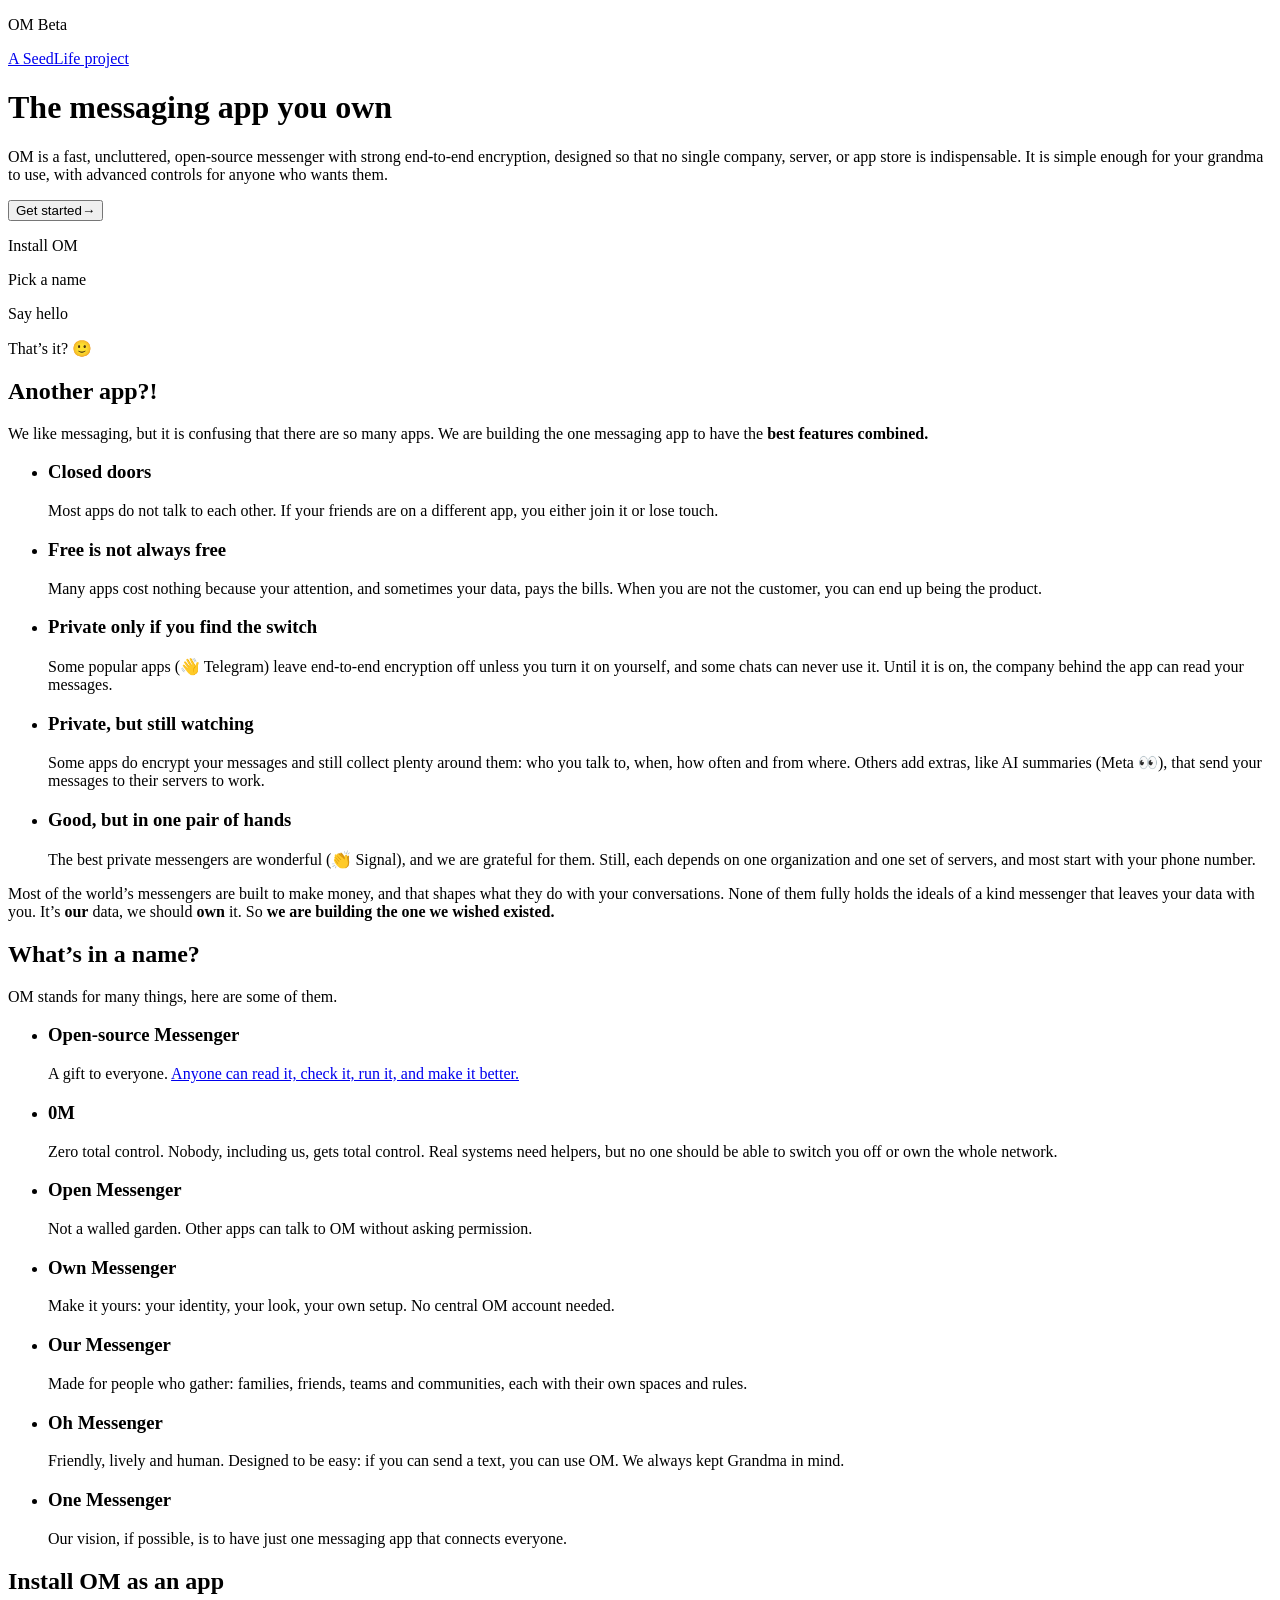
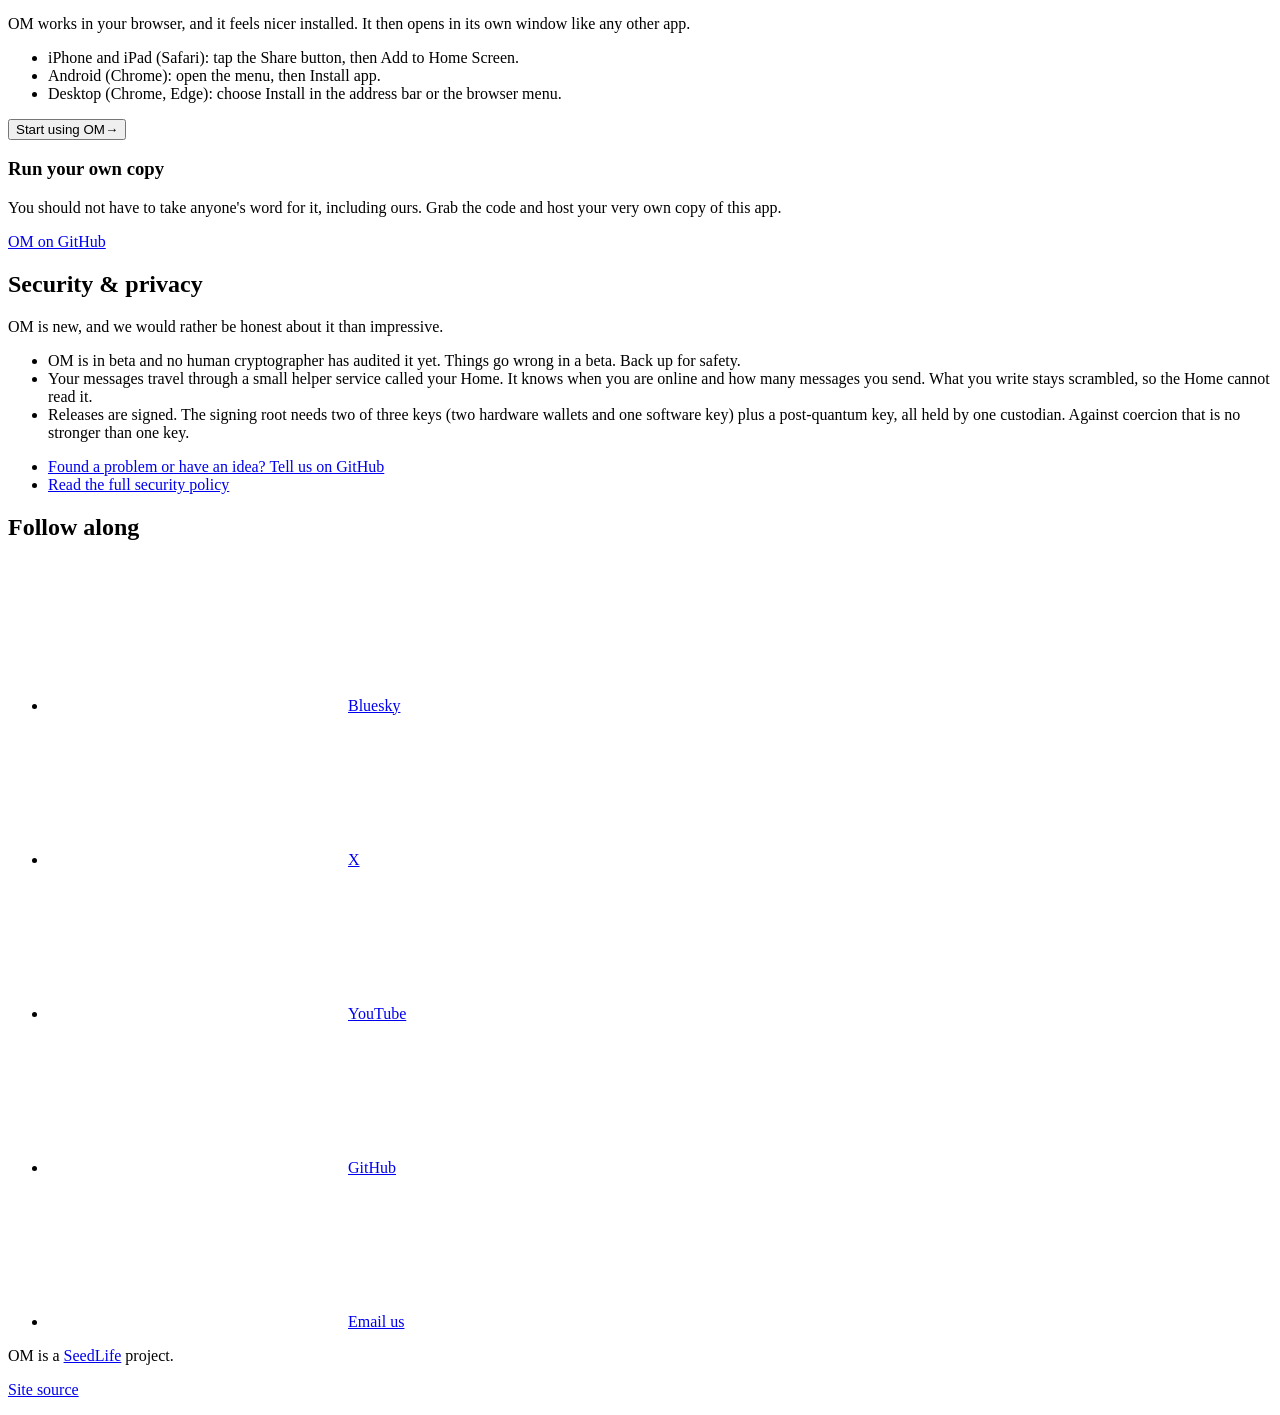
==== release/site/index.html @ 23788ca5 "om-web 0.0.3 (signed): one-question onboarding, share page with skip, invitees skip the landing page" ====
<!doctype html>
<html lang="en">
  <head>
    <meta charset="utf-8" />
    <meta name="viewport" content="width=device-width, initial-scale=1, viewport-fit=cover" />
    <meta name="color-scheme" content="light dark" />
    <meta name="theme-color" content="#F7F8FA" media="(prefers-color-scheme: light)" />
    <meta name="theme-color" content="#0F1217" media="(prefers-color-scheme: dark)" />
    <title>OM (Oh Messenger) Beta: private messaging nobody runs for you</title>
    <meta name="description" content="OM, short for Oh Messenger, is an open-source, operatorless, end-to-end-encrypted messenger from the SeedLife project. Beta." />
    <meta name="robots" content="index, follow" />
    <link rel="manifest" href="/manifest.webmanifest" />
    <link rel="icon" href="/icons/icon.svg" type="image/svg+xml" />
    <link rel="icon" href="/icons/icon-192.png" type="image/png" sizes="192x192" />
    <link rel="apple-touch-icon" href="/icons/apple-touch-icon.png" />
    <meta name="apple-mobile-web-app-capable" content="yes" />
    <meta name="apple-mobile-web-app-title" content="OM" />
    <meta property="og:type" content="website" />
    <meta property="og:site_name" content="OM (Oh Messenger)" />
    <meta property="og:title" content="OM (Oh Messenger) Beta: private messaging nobody runs for you" />
    <meta property="og:description" content="OM (Oh Messenger): open-source, operatorless, end-to-end-encrypted messenger. A SeedLife project: Protect life. Seed it." />
    <meta property="og:url" content="https://om.lonunjie.org/" />
    <meta property="og:image" content="https://om.lonunjie.org/og-image.png" />
    <meta property="og:image:width" content="1200" />
    <meta property="og:image:height" content="630" />
    <meta property="og:image:alt" content="The OM logo" />
    <meta name="twitter:card" content="summary_large_image" />
    <meta name="twitter:title" content="OM (Oh Messenger) Beta: private messaging nobody runs for you" />
    <meta name="twitter:description" content="OM (Oh Messenger): open-source, operatorless, end-to-end-encrypted messenger. A SeedLife project." />
    <meta name="twitter:image" content="https://om.lonunjie.org/og-image.png" />
    <script type="module" crossorigin src="/assets/index-CIWvhCUM.js"></script>
    <link rel="stylesheet" crossorigin href="/assets/index-KZS1AUQB.css">
  </head>
  <body>
    <!-- The landing page is prerendered here at build time (build/landing.ts) so crawlers and link previews see it without
         JavaScript. React replaces the contents of #root when the app mounts. -->
    <div id="root"><main class="om-landing" id="om-landing"><div class="om-landing__phone" aria-hidden="true"><div class="om-landing__device"><span class="om-landing__bar"></span><span class="om-landing__msg om-landing__msg--in"></span><span class="om-landing__msg om-landing__msg--out"></span><span class="om-landing__msg om-landing__msg--in om-landing__msg--short"></span><span class="om-landing__msg om-landing__msg--out om-landing__msg--short"></span></div><span class="om-landing__float om-landing__float--a"></span><span class="om-landing__float om-landing__float--b"></span><span class="om-landing__float om-landing__float--c"></span></div><div class="om-landing__wrap"><header class="om-landing__topbar"><p class="om-landing__brand">OM <span class="om-landing__beta">Beta</span></p><p class="om-landing__by"><a href="https://lonunjie.org" rel="noopener noreferrer">A SeedLife project</a></p></header><div class="om-landing__hero"><div><h1 class="om-landing__headline">The messaging app you own</h1><p class="om-landing__lead">OM is a fast, uncluttered, open-source messenger with strong end-to-end encryption, designed so that no single company, server, or app store is indispensable. It is simple enough for your grandma to use, with advanced controls for anyone who wants them.</p><div class="om-landing__cta"><button type="button" class="om-landing__button" data-primary="true">Get started<span class="om-landing__arrow" aria-hidden="true">→</span></button></div></div><div class="om-landing__chat" role="img" aria-label="What using OM should feel like"><p class="om-landing__bubble om-landing__bubble--other">Install OM</p><p class="om-landing__bubble om-landing__bubble--other">Pick a name</p><p class="om-landing__bubble om-landing__bubble--other">Say hello</p><p class="om-landing__bubble om-landing__bubble--mine">That’s it? 🙂</p></div></div><section aria-labelledby="om-landing-why-h"><h2 id="om-landing-why-h">Another app?!</h2><p class="om-landing__intro">We like messaging, but it is confusing that there are so many apps. We are building the one messaging app to have the <strong>best features combined.</strong></p><ul class="om-landing__cards"><li><h3>Closed doors</h3><p>Most apps do not talk to each other. If your friends are on a different app, you either join it or lose touch.</p></li><li><h3>Free is not always free</h3><p>Many apps cost nothing because your attention, and sometimes your data, pays the bills. When you are not the customer, you can end up being the product.</p></li><li><h3>Private only if you find the switch</h3><p>Some popular apps (👋 Telegram) leave end-to-end encryption off unless you turn it on yourself, and some chats can never use it. Until it is on, the company behind the app can read your messages.</p></li><li><h3>Private, but still watching</h3><p>Some apps do encrypt your messages and still collect plenty around them: who you talk to, when, how often and from where. Others add extras, like AI summaries (Meta 👀), that send your messages to their servers to work.</p></li><li><h3>Good, but in one pair of hands</h3><p>The best private messengers are wonderful (👏 Signal), and we are grateful for them. Still, each depends on one organization and one set of servers, and most start with your phone number.</p></li></ul><p class="om-landing__intro om-landing__closing">Most of the world’s messengers are built to make money, and that shapes what they do with your conversations. None of them fully holds the ideals of a kind messenger that leaves your data with you. It’s <strong class="om-landing__em">our</strong> data, we should <strong class="om-landing__em">own</strong> it. So <strong>we are building the <strong class="om-landing__em">one</strong> we wished existed.</strong></p></section><section aria-labelledby="om-landing-names-h"><h2 id="om-landing-names-h">What’s in a name?</h2><p class="om-landing__intro">OM stands for many things, here are some of them.</p><ul class="om-landing__cards om-landing__cards--meanings"><li><h3><b>O</b>pen-source <b>M</b>essenger</h3><p>A gift to everyone. <a href="https://github.com/lonunjie/om" rel="noopener noreferrer">Anyone can read it, check it, run it, and make it better.</a></p></li><li><h3><b>0</b>M</h3><p>Zero total control. Nobody, including us, gets total control. Real systems need helpers, but no one should be able to switch you off or own the whole network.</p></li><li><h3><b>O</b>pen <b>M</b>essenger</h3><p>Not a walled garden. Other apps can talk to OM without asking permission.</p></li><li><h3><b>O</b>wn <b>M</b>essenger</h3><p>Make it yours: your identity, your look, your own setup. No central OM account needed.</p></li><li><h3><b>O</b>ur <b>M</b>essenger</h3><p>Made for people who gather: families, friends, teams and communities, each with their own spaces and rules.</p></li><li><h3><b>O</b>h <b>M</b>essenger</h3><p>Friendly, lively and human. Designed to be easy: if you can send a text, you can use OM. We always kept Grandma in mind.</p></li><li><h3><b>O</b>ne <b>M</b>essenger</h3><p>Our vision, if possible, is to have just one messaging app that connects everyone.</p></li></ul></section><section aria-labelledby="om-landing-install-h" id="install"><h2 id="om-landing-install-h">Install OM as an app</h2><p>OM works in your browser, and it feels nicer installed. It then opens in its own window like any other app.</p><ul><li>iPhone and iPad (Safari): tap the Share button, then Add to Home Screen.</li><li>Android (Chrome): open the menu, then Install app.</li><li>Desktop (Chrome, Edge): choose Install in the address bar or the browser menu.</li></ul><div class="om-landing__cta"><button type="button" class="om-landing__button">Start using OM<span class="om-landing__arrow" aria-hidden="true">→</span></button></div><div class="om-landing__own" id="run-your-own"><h3 id="om-landing-self-h">Run your own copy</h3><p>You should not have to take anyone&#x27;s word for it, including ours. Grab the code and host your very own copy of this app.</p><p><a href="https://github.com/lonunjie/om" rel="noopener noreferrer">OM on GitHub</a></p></div></section><section aria-labelledby="om-landing-security-h" id="security"><h2 id="om-landing-security-h">Security &amp; privacy</h2><p>OM is new, and we would rather be honest about it than impressive.</p><ul><li>OM is in beta and no human cryptographer has audited it yet. Things go wrong in a beta. Back up for safety.</li><li>Your messages travel through a small helper service called your Home. It knows when you are online and how many messages you send. What you write stays scrambled, so the Home cannot read it.</li><li>Releases are signed. The signing root needs two of three keys (two hardware wallets and one software key) plus a post-quantum key, all held by one custodian. Against coercion that is no stronger than one key.</li></ul><ul class="om-landing__links"><li><a href="https://github.com/lonunjie/om/issues" rel="noopener noreferrer">Found a problem or have an idea? Tell us on GitHub</a></li><li><a href="https://github.com/lonunjie/om/blob/main/SECURITY.md" rel="noopener noreferrer">Read the full security policy</a></li></ul></section><section aria-labelledby="om-landing-follow-h"><h2 id="om-landing-follow-h">Follow along</h2><ul class="om-landing__follow"><li><a href="https://bsky.app/profile/lonunjie.org" rel="noopener noreferrer"><svg aria-hidden="true" focusable="false"><use href="/icons/social.svg#bluesky"></use></svg>Bluesky</a></li><li><a href="https://x.com/lonunjie" rel="noopener noreferrer"><svg aria-hidden="true" focusable="false"><use href="/icons/social.svg#x"></use></svg>X</a></li><li><a href="https://www.youtube.com/@lonunjie" rel="noopener noreferrer"><svg aria-hidden="true" focusable="false"><use href="/icons/social.svg#youtube"></use></svg>YouTube</a></li><li><a href="https://github.com/lonunjie" rel="noopener noreferrer"><svg aria-hidden="true" focusable="false"><use href="/icons/social.svg#github"></use></svg>GitHub</a></li><li><a href="mailto:hi%40lonunjie.org" rel="noopener noreferrer"><svg aria-hidden="true" focusable="false"><use href="/icons/social.svg#email"></use></svg>Email us</a></li></ul></section><footer class="om-landing__footer"><p>OM is a <a href="https://lonunjie.org" rel="noopener noreferrer">SeedLife</a> project.</p><p><a href="https://github.com/lonunjie/om.lonunjie.org" rel="noopener noreferrer">Site source</a></p></footer></div></main></div>
  </body>
</html>
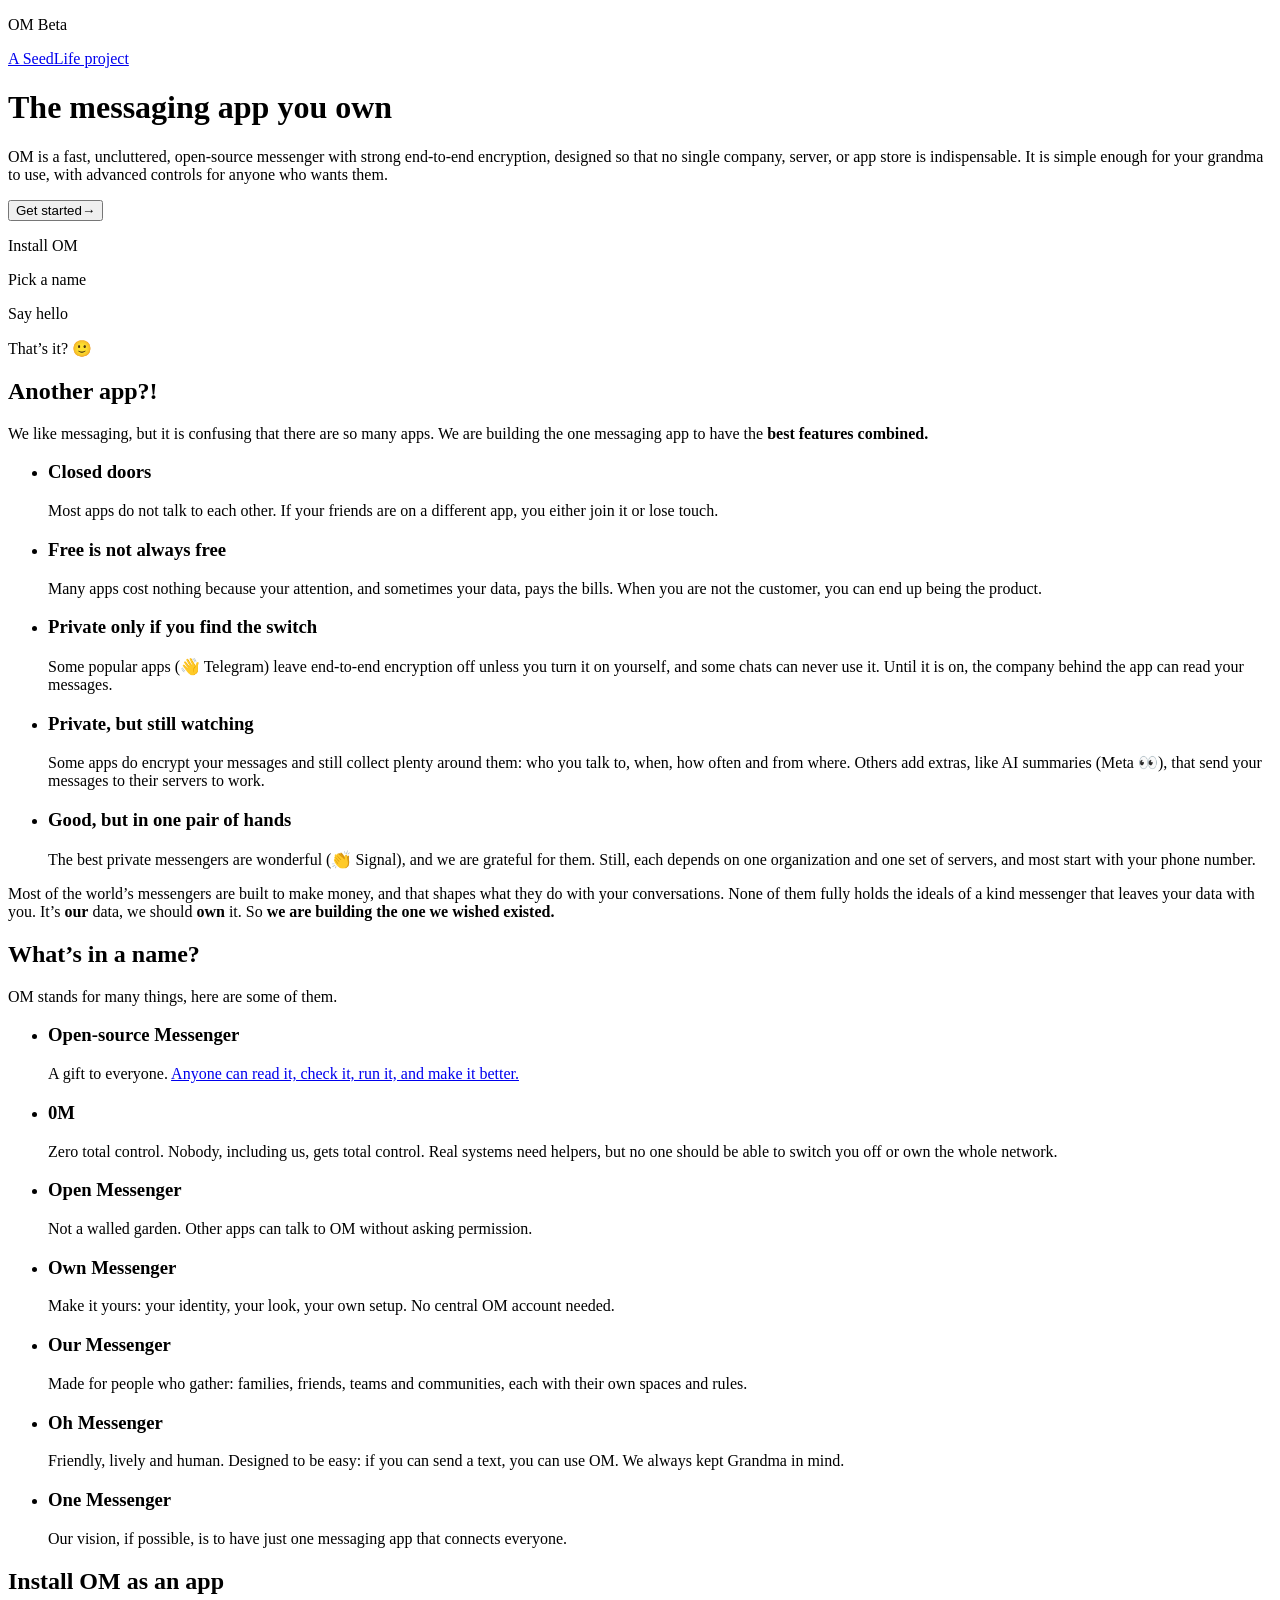
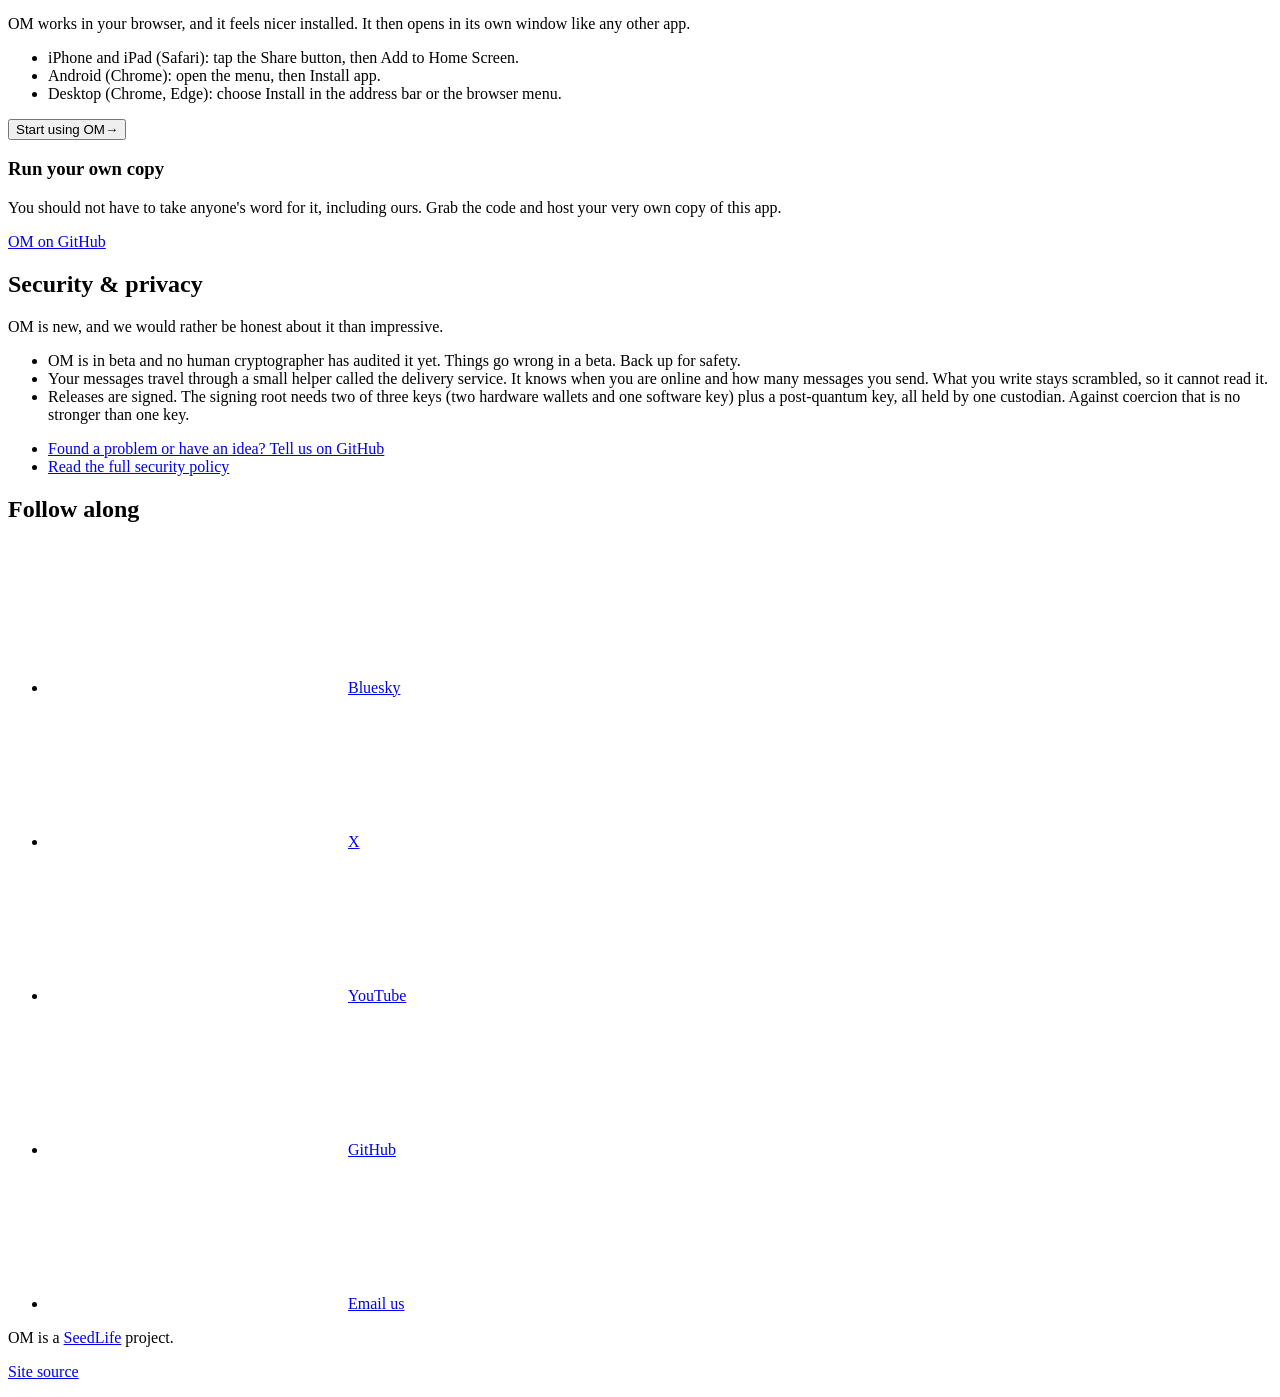
==== commit 8afaf85a: "om-web 0.0.4 (signed): every place has an address, restyled chat and shell, 'delivery service' wordi" ====
--- a/release/site/index.html
+++ b/release/site/index.html
@@ -28,12 +28,12 @@
     <meta name="twitter:title" content="OM (Oh Messenger) Beta: private messaging nobody runs for you" />
     <meta name="twitter:description" content="OM (Oh Messenger): open-source, operatorless, end-to-end-encrypted messenger. A SeedLife project." />
     <meta name="twitter:image" content="https://om.lonunjie.org/og-image.png" />
-    <script type="module" crossorigin src="/assets/index-CIWvhCUM.js"></script>
-    <link rel="stylesheet" crossorigin href="/assets/index-KZS1AUQB.css">
+    <script type="module" crossorigin src="/assets/index-B7fv4Pv0.js"></script>
+    <link rel="stylesheet" crossorigin href="/assets/index-Dozf6CMm.css">
   </head>
   <body>
     <!-- The landing page is prerendered here at build time (build/landing.ts) so crawlers and link previews see it without
          JavaScript. React replaces the contents of #root when the app mounts. -->
-    <div id="root"><main class="om-landing" id="om-landing"><div class="om-landing__phone" aria-hidden="true"><div class="om-landing__device"><span class="om-landing__bar"></span><span class="om-landing__msg om-landing__msg--in"></span><span class="om-landing__msg om-landing__msg--out"></span><span class="om-landing__msg om-landing__msg--in om-landing__msg--short"></span><span class="om-landing__msg om-landing__msg--out om-landing__msg--short"></span></div><span class="om-landing__float om-landing__float--a"></span><span class="om-landing__float om-landing__float--b"></span><span class="om-landing__float om-landing__float--c"></span></div><div class="om-landing__wrap"><header class="om-landing__topbar"><p class="om-landing__brand">OM <span class="om-landing__beta">Beta</span></p><p class="om-landing__by"><a href="https://lonunjie.org" rel="noopener noreferrer">A SeedLife project</a></p></header><div class="om-landing__hero"><div><h1 class="om-landing__headline">The messaging app you own</h1><p class="om-landing__lead">OM is a fast, uncluttered, open-source messenger with strong end-to-end encryption, designed so that no single company, server, or app store is indispensable. It is simple enough for your grandma to use, with advanced controls for anyone who wants them.</p><div class="om-landing__cta"><button type="button" class="om-landing__button" data-primary="true">Get started<span class="om-landing__arrow" aria-hidden="true">→</span></button></div></div><div class="om-landing__chat" role="img" aria-label="What using OM should feel like"><p class="om-landing__bubble om-landing__bubble--other">Install OM</p><p class="om-landing__bubble om-landing__bubble--other">Pick a name</p><p class="om-landing__bubble om-landing__bubble--other">Say hello</p><p class="om-landing__bubble om-landing__bubble--mine">That’s it? 🙂</p></div></div><section aria-labelledby="om-landing-why-h"><h2 id="om-landing-why-h">Another app?!</h2><p class="om-landing__intro">We like messaging, but it is confusing that there are so many apps. We are building the one messaging app to have the <strong>best features combined.</strong></p><ul class="om-landing__cards"><li><h3>Closed doors</h3><p>Most apps do not talk to each other. If your friends are on a different app, you either join it or lose touch.</p></li><li><h3>Free is not always free</h3><p>Many apps cost nothing because your attention, and sometimes your data, pays the bills. When you are not the customer, you can end up being the product.</p></li><li><h3>Private only if you find the switch</h3><p>Some popular apps (👋 Telegram) leave end-to-end encryption off unless you turn it on yourself, and some chats can never use it. Until it is on, the company behind the app can read your messages.</p></li><li><h3>Private, but still watching</h3><p>Some apps do encrypt your messages and still collect plenty around them: who you talk to, when, how often and from where. Others add extras, like AI summaries (Meta 👀), that send your messages to their servers to work.</p></li><li><h3>Good, but in one pair of hands</h3><p>The best private messengers are wonderful (👏 Signal), and we are grateful for them. Still, each depends on one organization and one set of servers, and most start with your phone number.</p></li></ul><p class="om-landing__intro om-landing__closing">Most of the world’s messengers are built to make money, and that shapes what they do with your conversations. None of them fully holds the ideals of a kind messenger that leaves your data with you. It’s <strong class="om-landing__em">our</strong> data, we should <strong class="om-landing__em">own</strong> it. So <strong>we are building the <strong class="om-landing__em">one</strong> we wished existed.</strong></p></section><section aria-labelledby="om-landing-names-h"><h2 id="om-landing-names-h">What’s in a name?</h2><p class="om-landing__intro">OM stands for many things, here are some of them.</p><ul class="om-landing__cards om-landing__cards--meanings"><li><h3><b>O</b>pen-source <b>M</b>essenger</h3><p>A gift to everyone. <a href="https://github.com/lonunjie/om" rel="noopener noreferrer">Anyone can read it, check it, run it, and make it better.</a></p></li><li><h3><b>0</b>M</h3><p>Zero total control. Nobody, including us, gets total control. Real systems need helpers, but no one should be able to switch you off or own the whole network.</p></li><li><h3><b>O</b>pen <b>M</b>essenger</h3><p>Not a walled garden. Other apps can talk to OM without asking permission.</p></li><li><h3><b>O</b>wn <b>M</b>essenger</h3><p>Make it yours: your identity, your look, your own setup. No central OM account needed.</p></li><li><h3><b>O</b>ur <b>M</b>essenger</h3><p>Made for people who gather: families, friends, teams and communities, each with their own spaces and rules.</p></li><li><h3><b>O</b>h <b>M</b>essenger</h3><p>Friendly, lively and human. Designed to be easy: if you can send a text, you can use OM. We always kept Grandma in mind.</p></li><li><h3><b>O</b>ne <b>M</b>essenger</h3><p>Our vision, if possible, is to have just one messaging app that connects everyone.</p></li></ul></section><section aria-labelledby="om-landing-install-h" id="install"><h2 id="om-landing-install-h">Install OM as an app</h2><p>OM works in your browser, and it feels nicer installed. It then opens in its own window like any other app.</p><ul><li>iPhone and iPad (Safari): tap the Share button, then Add to Home Screen.</li><li>Android (Chrome): open the menu, then Install app.</li><li>Desktop (Chrome, Edge): choose Install in the address bar or the browser menu.</li></ul><div class="om-landing__cta"><button type="button" class="om-landing__button">Start using OM<span class="om-landing__arrow" aria-hidden="true">→</span></button></div><div class="om-landing__own" id="run-your-own"><h3 id="om-landing-self-h">Run your own copy</h3><p>You should not have to take anyone&#x27;s word for it, including ours. Grab the code and host your very own copy of this app.</p><p><a href="https://github.com/lonunjie/om" rel="noopener noreferrer">OM on GitHub</a></p></div></section><section aria-labelledby="om-landing-security-h" id="security"><h2 id="om-landing-security-h">Security &amp; privacy</h2><p>OM is new, and we would rather be honest about it than impressive.</p><ul><li>OM is in beta and no human cryptographer has audited it yet. Things go wrong in a beta. Back up for safety.</li><li>Your messages travel through a small helper service called your Home. It knows when you are online and how many messages you send. What you write stays scrambled, so the Home cannot read it.</li><li>Releases are signed. The signing root needs two of three keys (two hardware wallets and one software key) plus a post-quantum key, all held by one custodian. Against coercion that is no stronger than one key.</li></ul><ul class="om-landing__links"><li><a href="https://github.com/lonunjie/om/issues" rel="noopener noreferrer">Found a problem or have an idea? Tell us on GitHub</a></li><li><a href="https://github.com/lonunjie/om/blob/main/SECURITY.md" rel="noopener noreferrer">Read the full security policy</a></li></ul></section><section aria-labelledby="om-landing-follow-h"><h2 id="om-landing-follow-h">Follow along</h2><ul class="om-landing__follow"><li><a href="https://bsky.app/profile/lonunjie.org" rel="noopener noreferrer"><svg aria-hidden="true" focusable="false"><use href="/icons/social.svg#bluesky"></use></svg>Bluesky</a></li><li><a href="https://x.com/lonunjie" rel="noopener noreferrer"><svg aria-hidden="true" focusable="false"><use href="/icons/social.svg#x"></use></svg>X</a></li><li><a href="https://www.youtube.com/@lonunjie" rel="noopener noreferrer"><svg aria-hidden="true" focusable="false"><use href="/icons/social.svg#youtube"></use></svg>YouTube</a></li><li><a href="https://github.com/lonunjie" rel="noopener noreferrer"><svg aria-hidden="true" focusable="false"><use href="/icons/social.svg#github"></use></svg>GitHub</a></li><li><a href="mailto:hi%40lonunjie.org" rel="noopener noreferrer"><svg aria-hidden="true" focusable="false"><use href="/icons/social.svg#email"></use></svg>Email us</a></li></ul></section><footer class="om-landing__footer"><p>OM is a <a href="https://lonunjie.org" rel="noopener noreferrer">SeedLife</a> project.</p><p><a href="https://github.com/lonunjie/om.lonunjie.org" rel="noopener noreferrer">Site source</a></p></footer></div></main></div>
+    <div id="root"><main class="om-landing" id="om-landing"><div class="om-landing__phone" aria-hidden="true"><div class="om-landing__device"><span class="om-landing__bar"></span><span class="om-landing__msg om-landing__msg--in"></span><span class="om-landing__msg om-landing__msg--out"></span><span class="om-landing__msg om-landing__msg--in om-landing__msg--short"></span><span class="om-landing__msg om-landing__msg--out om-landing__msg--short"></span></div><span class="om-landing__float om-landing__float--a"></span><span class="om-landing__float om-landing__float--b"></span><span class="om-landing__float om-landing__float--c"></span></div><div class="om-landing__wrap"><header class="om-landing__topbar"><p class="om-landing__brand">OM <span class="om-landing__beta">Beta</span></p><p class="om-landing__by"><a href="https://lonunjie.org" rel="noopener noreferrer">A SeedLife project</a></p></header><div class="om-landing__hero"><div><h1 class="om-landing__headline">The messaging app you own</h1><p class="om-landing__lead">OM is a fast, uncluttered, open-source messenger with strong end-to-end encryption, designed so that no single company, server, or app store is indispensable. It is simple enough for your grandma to use, with advanced controls for anyone who wants them.</p><div class="om-landing__cta"><button type="button" class="om-landing__button" data-primary="true">Get started<span class="om-landing__arrow" aria-hidden="true">→</span></button></div></div><div class="om-landing__chat" role="img" aria-label="What using OM should feel like"><p class="om-landing__bubble om-landing__bubble--other">Install OM</p><p class="om-landing__bubble om-landing__bubble--other">Pick a name</p><p class="om-landing__bubble om-landing__bubble--other">Say hello</p><p class="om-landing__bubble om-landing__bubble--mine">That’s it? 🙂</p></div></div><section aria-labelledby="om-landing-why-h"><h2 id="om-landing-why-h">Another app?!</h2><p class="om-landing__intro">We like messaging, but it is confusing that there are so many apps. We are building the one messaging app to have the <strong>best features combined.</strong></p><ul class="om-landing__cards"><li><h3>Closed doors</h3><p>Most apps do not talk to each other. If your friends are on a different app, you either join it or lose touch.</p></li><li><h3>Free is not always free</h3><p>Many apps cost nothing because your attention, and sometimes your data, pays the bills. When you are not the customer, you can end up being the product.</p></li><li><h3>Private only if you find the switch</h3><p>Some popular apps (👋 Telegram) leave end-to-end encryption off unless you turn it on yourself, and some chats can never use it. Until it is on, the company behind the app can read your messages.</p></li><li><h3>Private, but still watching</h3><p>Some apps do encrypt your messages and still collect plenty around them: who you talk to, when, how often and from where. Others add extras, like AI summaries (Meta 👀), that send your messages to their servers to work.</p></li><li><h3>Good, but in one pair of hands</h3><p>The best private messengers are wonderful (👏 Signal), and we are grateful for them. Still, each depends on one organization and one set of servers, and most start with your phone number.</p></li></ul><p class="om-landing__intro om-landing__closing">Most of the world’s messengers are built to make money, and that shapes what they do with your conversations. None of them fully holds the ideals of a kind messenger that leaves your data with you. It’s <strong class="om-landing__em">our</strong> data, we should <strong class="om-landing__em">own</strong> it. So <strong>we are building the <strong class="om-landing__em">one</strong> we wished existed.</strong></p></section><section aria-labelledby="om-landing-names-h"><h2 id="om-landing-names-h">What’s in a name?</h2><p class="om-landing__intro">OM stands for many things, here are some of them.</p><ul class="om-landing__cards om-landing__cards--meanings"><li><h3><b>O</b>pen-source <b>M</b>essenger</h3><p>A gift to everyone. <a href="https://github.com/lonunjie/om" rel="noopener noreferrer">Anyone can read it, check it, run it, and make it better.</a></p></li><li><h3><b>0</b>M</h3><p>Zero total control. Nobody, including us, gets total control. Real systems need helpers, but no one should be able to switch you off or own the whole network.</p></li><li><h3><b>O</b>pen <b>M</b>essenger</h3><p>Not a walled garden. Other apps can talk to OM without asking permission.</p></li><li><h3><b>O</b>wn <b>M</b>essenger</h3><p>Make it yours: your identity, your look, your own setup. No central OM account needed.</p></li><li><h3><b>O</b>ur <b>M</b>essenger</h3><p>Made for people who gather: families, friends, teams and communities, each with their own spaces and rules.</p></li><li><h3><b>O</b>h <b>M</b>essenger</h3><p>Friendly, lively and human. Designed to be easy: if you can send a text, you can use OM. We always kept Grandma in mind.</p></li><li><h3><b>O</b>ne <b>M</b>essenger</h3><p>Our vision, if possible, is to have just one messaging app that connects everyone.</p></li></ul></section><section aria-labelledby="om-landing-install-h" id="install"><h2 id="om-landing-install-h">Install OM as an app</h2><p>OM works in your browser, and it feels nicer installed. It then opens in its own window like any other app.</p><ul><li>iPhone and iPad (Safari): tap the Share button, then Add to Home Screen.</li><li>Android (Chrome): open the menu, then Install app.</li><li>Desktop (Chrome, Edge): choose Install in the address bar or the browser menu.</li></ul><div class="om-landing__cta"><button type="button" class="om-landing__button">Start using OM<span class="om-landing__arrow" aria-hidden="true">→</span></button></div><div class="om-landing__own" id="run-your-own"><h3 id="om-landing-self-h">Run your own copy</h3><p>You should not have to take anyone&#x27;s word for it, including ours. Grab the code and host your very own copy of this app.</p><p><a href="https://github.com/lonunjie/om" rel="noopener noreferrer">OM on GitHub</a></p></div></section><section aria-labelledby="om-landing-security-h" id="security"><h2 id="om-landing-security-h">Security &amp; privacy</h2><p>OM is new, and we would rather be honest about it than impressive.</p><ul><li>OM is in beta and no human cryptographer has audited it yet. Things go wrong in a beta. Back up for safety.</li><li>Your messages travel through a small helper called the delivery service. It knows when you are online and how many messages you send. What you write stays scrambled, so it cannot read it.</li><li>Releases are signed. The signing root needs two of three keys (two hardware wallets and one software key) plus a post-quantum key, all held by one custodian. Against coercion that is no stronger than one key.</li></ul><ul class="om-landing__links"><li><a href="https://github.com/lonunjie/om/issues" rel="noopener noreferrer">Found a problem or have an idea? Tell us on GitHub</a></li><li><a href="https://github.com/lonunjie/om/blob/main/SECURITY.md" rel="noopener noreferrer">Read the full security policy</a></li></ul></section><section aria-labelledby="om-landing-follow-h"><h2 id="om-landing-follow-h">Follow along</h2><ul class="om-landing__follow"><li><a href="https://bsky.app/profile/lonunjie.org" rel="noopener noreferrer"><svg aria-hidden="true" focusable="false"><use href="/icons/social.svg#bluesky"></use></svg>Bluesky</a></li><li><a href="https://x.com/lonunjie" rel="noopener noreferrer"><svg aria-hidden="true" focusable="false"><use href="/icons/social.svg#x"></use></svg>X</a></li><li><a href="https://www.youtube.com/@lonunjie" rel="noopener noreferrer"><svg aria-hidden="true" focusable="false"><use href="/icons/social.svg#youtube"></use></svg>YouTube</a></li><li><a href="https://github.com/lonunjie" rel="noopener noreferrer"><svg aria-hidden="true" focusable="false"><use href="/icons/social.svg#github"></use></svg>GitHub</a></li><li><a href="mailto:hi%40lonunjie.org" rel="noopener noreferrer"><svg aria-hidden="true" focusable="false"><use href="/icons/social.svg#email"></use></svg>Email us</a></li></ul></section><footer class="om-landing__footer"><p>OM is a <a href="https://lonunjie.org" rel="noopener noreferrer">SeedLife</a> project.</p><p><a href="https://github.com/lonunjie/om.lonunjie.org" rel="noopener noreferrer">Site source</a></p></footer></div></main></div>
   </body>
 </html>
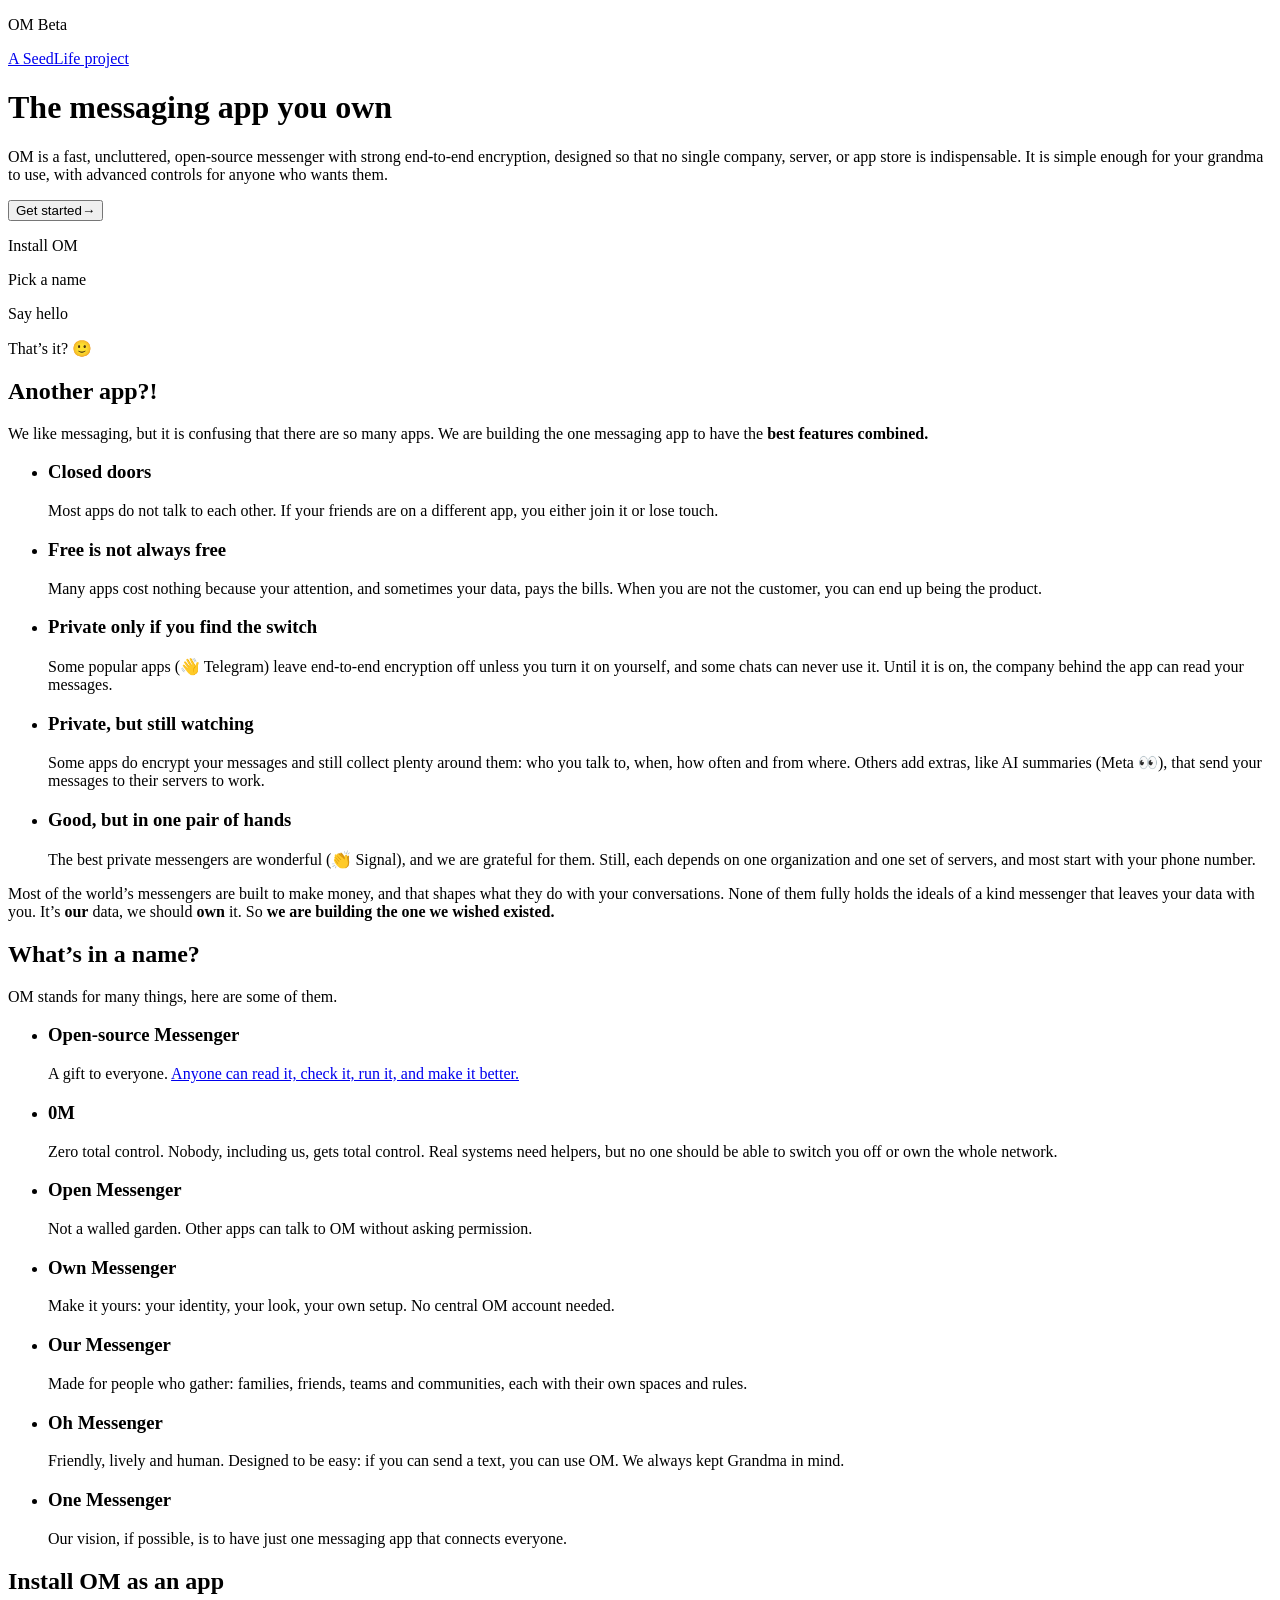
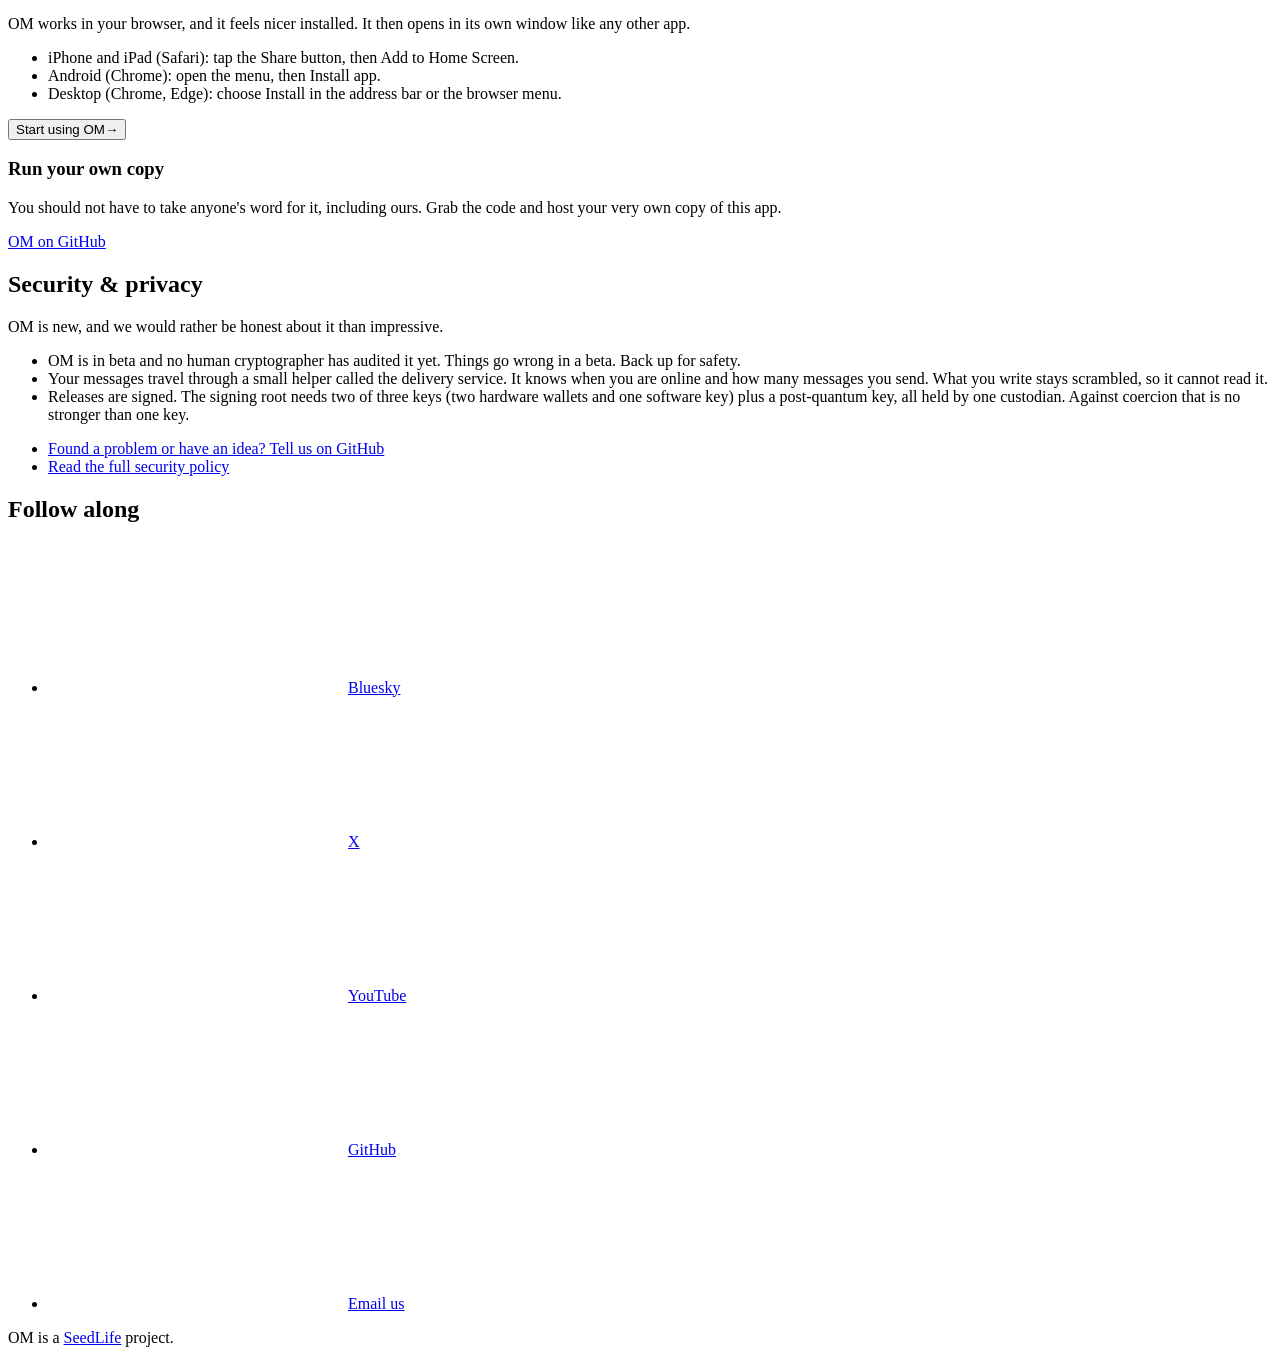
==== commit 889f142c: "om-web 0.0.8: drafts survive lock, Help and feedback page, calmer polling, landing footer drops the " ====
--- a/release/site/index.html
+++ b/release/site/index.html
@@ -28,12 +28,12 @@
     <meta name="twitter:title" content="OM (Oh Messenger) Beta: private messaging nobody runs for you" />
     <meta name="twitter:description" content="OM (Oh Messenger): open-source, operatorless, end-to-end-encrypted messenger. A SeedLife project." />
     <meta name="twitter:image" content="https://om.lonunjie.org/og-image.png" />
-    <script type="module" crossorigin src="/assets/index-B7fv4Pv0.js"></script>
-    <link rel="stylesheet" crossorigin href="/assets/index-Dozf6CMm.css">
+    <script type="module" crossorigin src="/assets/index-CPweLl4C.js"></script>
+    <link rel="stylesheet" crossorigin href="/assets/index-C3R_xhNC.css">
   </head>
   <body>
     <!-- The landing page is prerendered here at build time (build/landing.ts) so crawlers and link previews see it without
          JavaScript. React replaces the contents of #root when the app mounts. -->
-    <div id="root"><main class="om-landing" id="om-landing"><div class="om-landing__phone" aria-hidden="true"><div class="om-landing__device"><span class="om-landing__bar"></span><span class="om-landing__msg om-landing__msg--in"></span><span class="om-landing__msg om-landing__msg--out"></span><span class="om-landing__msg om-landing__msg--in om-landing__msg--short"></span><span class="om-landing__msg om-landing__msg--out om-landing__msg--short"></span></div><span class="om-landing__float om-landing__float--a"></span><span class="om-landing__float om-landing__float--b"></span><span class="om-landing__float om-landing__float--c"></span></div><div class="om-landing__wrap"><header class="om-landing__topbar"><p class="om-landing__brand">OM <span class="om-landing__beta">Beta</span></p><p class="om-landing__by"><a href="https://lonunjie.org" rel="noopener noreferrer">A SeedLife project</a></p></header><div class="om-landing__hero"><div><h1 class="om-landing__headline">The messaging app you own</h1><p class="om-landing__lead">OM is a fast, uncluttered, open-source messenger with strong end-to-end encryption, designed so that no single company, server, or app store is indispensable. It is simple enough for your grandma to use, with advanced controls for anyone who wants them.</p><div class="om-landing__cta"><button type="button" class="om-landing__button" data-primary="true">Get started<span class="om-landing__arrow" aria-hidden="true">→</span></button></div></div><div class="om-landing__chat" role="img" aria-label="What using OM should feel like"><p class="om-landing__bubble om-landing__bubble--other">Install OM</p><p class="om-landing__bubble om-landing__bubble--other">Pick a name</p><p class="om-landing__bubble om-landing__bubble--other">Say hello</p><p class="om-landing__bubble om-landing__bubble--mine">That’s it? 🙂</p></div></div><section aria-labelledby="om-landing-why-h"><h2 id="om-landing-why-h">Another app?!</h2><p class="om-landing__intro">We like messaging, but it is confusing that there are so many apps. We are building the one messaging app to have the <strong>best features combined.</strong></p><ul class="om-landing__cards"><li><h3>Closed doors</h3><p>Most apps do not talk to each other. If your friends are on a different app, you either join it or lose touch.</p></li><li><h3>Free is not always free</h3><p>Many apps cost nothing because your attention, and sometimes your data, pays the bills. When you are not the customer, you can end up being the product.</p></li><li><h3>Private only if you find the switch</h3><p>Some popular apps (👋 Telegram) leave end-to-end encryption off unless you turn it on yourself, and some chats can never use it. Until it is on, the company behind the app can read your messages.</p></li><li><h3>Private, but still watching</h3><p>Some apps do encrypt your messages and still collect plenty around them: who you talk to, when, how often and from where. Others add extras, like AI summaries (Meta 👀), that send your messages to their servers to work.</p></li><li><h3>Good, but in one pair of hands</h3><p>The best private messengers are wonderful (👏 Signal), and we are grateful for them. Still, each depends on one organization and one set of servers, and most start with your phone number.</p></li></ul><p class="om-landing__intro om-landing__closing">Most of the world’s messengers are built to make money, and that shapes what they do with your conversations. None of them fully holds the ideals of a kind messenger that leaves your data with you. It’s <strong class="om-landing__em">our</strong> data, we should <strong class="om-landing__em">own</strong> it. So <strong>we are building the <strong class="om-landing__em">one</strong> we wished existed.</strong></p></section><section aria-labelledby="om-landing-names-h"><h2 id="om-landing-names-h">What’s in a name?</h2><p class="om-landing__intro">OM stands for many things, here are some of them.</p><ul class="om-landing__cards om-landing__cards--meanings"><li><h3><b>O</b>pen-source <b>M</b>essenger</h3><p>A gift to everyone. <a href="https://github.com/lonunjie/om" rel="noopener noreferrer">Anyone can read it, check it, run it, and make it better.</a></p></li><li><h3><b>0</b>M</h3><p>Zero total control. Nobody, including us, gets total control. Real systems need helpers, but no one should be able to switch you off or own the whole network.</p></li><li><h3><b>O</b>pen <b>M</b>essenger</h3><p>Not a walled garden. Other apps can talk to OM without asking permission.</p></li><li><h3><b>O</b>wn <b>M</b>essenger</h3><p>Make it yours: your identity, your look, your own setup. No central OM account needed.</p></li><li><h3><b>O</b>ur <b>M</b>essenger</h3><p>Made for people who gather: families, friends, teams and communities, each with their own spaces and rules.</p></li><li><h3><b>O</b>h <b>M</b>essenger</h3><p>Friendly, lively and human. Designed to be easy: if you can send a text, you can use OM. We always kept Grandma in mind.</p></li><li><h3><b>O</b>ne <b>M</b>essenger</h3><p>Our vision, if possible, is to have just one messaging app that connects everyone.</p></li></ul></section><section aria-labelledby="om-landing-install-h" id="install"><h2 id="om-landing-install-h">Install OM as an app</h2><p>OM works in your browser, and it feels nicer installed. It then opens in its own window like any other app.</p><ul><li>iPhone and iPad (Safari): tap the Share button, then Add to Home Screen.</li><li>Android (Chrome): open the menu, then Install app.</li><li>Desktop (Chrome, Edge): choose Install in the address bar or the browser menu.</li></ul><div class="om-landing__cta"><button type="button" class="om-landing__button">Start using OM<span class="om-landing__arrow" aria-hidden="true">→</span></button></div><div class="om-landing__own" id="run-your-own"><h3 id="om-landing-self-h">Run your own copy</h3><p>You should not have to take anyone&#x27;s word for it, including ours. Grab the code and host your very own copy of this app.</p><p><a href="https://github.com/lonunjie/om" rel="noopener noreferrer">OM on GitHub</a></p></div></section><section aria-labelledby="om-landing-security-h" id="security"><h2 id="om-landing-security-h">Security &amp; privacy</h2><p>OM is new, and we would rather be honest about it than impressive.</p><ul><li>OM is in beta and no human cryptographer has audited it yet. Things go wrong in a beta. Back up for safety.</li><li>Your messages travel through a small helper called the delivery service. It knows when you are online and how many messages you send. What you write stays scrambled, so it cannot read it.</li><li>Releases are signed. The signing root needs two of three keys (two hardware wallets and one software key) plus a post-quantum key, all held by one custodian. Against coercion that is no stronger than one key.</li></ul><ul class="om-landing__links"><li><a href="https://github.com/lonunjie/om/issues" rel="noopener noreferrer">Found a problem or have an idea? Tell us on GitHub</a></li><li><a href="https://github.com/lonunjie/om/blob/main/SECURITY.md" rel="noopener noreferrer">Read the full security policy</a></li></ul></section><section aria-labelledby="om-landing-follow-h"><h2 id="om-landing-follow-h">Follow along</h2><ul class="om-landing__follow"><li><a href="https://bsky.app/profile/lonunjie.org" rel="noopener noreferrer"><svg aria-hidden="true" focusable="false"><use href="/icons/social.svg#bluesky"></use></svg>Bluesky</a></li><li><a href="https://x.com/lonunjie" rel="noopener noreferrer"><svg aria-hidden="true" focusable="false"><use href="/icons/social.svg#x"></use></svg>X</a></li><li><a href="https://www.youtube.com/@lonunjie" rel="noopener noreferrer"><svg aria-hidden="true" focusable="false"><use href="/icons/social.svg#youtube"></use></svg>YouTube</a></li><li><a href="https://github.com/lonunjie" rel="noopener noreferrer"><svg aria-hidden="true" focusable="false"><use href="/icons/social.svg#github"></use></svg>GitHub</a></li><li><a href="mailto:hi%40lonunjie.org" rel="noopener noreferrer"><svg aria-hidden="true" focusable="false"><use href="/icons/social.svg#email"></use></svg>Email us</a></li></ul></section><footer class="om-landing__footer"><p>OM is a <a href="https://lonunjie.org" rel="noopener noreferrer">SeedLife</a> project.</p><p><a href="https://github.com/lonunjie/om.lonunjie.org" rel="noopener noreferrer">Site source</a></p></footer></div></main></div>
+    <div id="root"><main class="om-landing" id="om-landing"><div class="om-landing__phone" aria-hidden="true"><div class="om-landing__device"><span class="om-landing__bar"></span><span class="om-landing__msg om-landing__msg--in"></span><span class="om-landing__msg om-landing__msg--out"></span><span class="om-landing__msg om-landing__msg--in om-landing__msg--short"></span><span class="om-landing__msg om-landing__msg--out om-landing__msg--short"></span></div><span class="om-landing__float om-landing__float--a"></span><span class="om-landing__float om-landing__float--b"></span><span class="om-landing__float om-landing__float--c"></span></div><div class="om-landing__wrap"><header class="om-landing__topbar"><p class="om-landing__brand">OM <span class="om-landing__beta">Beta</span></p><p class="om-landing__by"><a href="https://lonunjie.org" rel="noopener noreferrer">A SeedLife project</a></p></header><div class="om-landing__hero"><div><h1 class="om-landing__headline">The messaging app you own</h1><p class="om-landing__lead">OM is a fast, uncluttered, open-source messenger with strong end-to-end encryption, designed so that no single company, server, or app store is indispensable. It is simple enough for your grandma to use, with advanced controls for anyone who wants them.</p><div class="om-landing__cta"><button type="button" class="om-landing__button" data-primary="true">Get started<span class="om-landing__arrow" aria-hidden="true">→</span></button></div></div><div class="om-landing__chat" role="img" aria-label="What using OM should feel like"><p class="om-landing__bubble om-landing__bubble--other">Install OM</p><p class="om-landing__bubble om-landing__bubble--other">Pick a name</p><p class="om-landing__bubble om-landing__bubble--other">Say hello</p><p class="om-landing__bubble om-landing__bubble--mine">That’s it? 🙂</p></div></div><section aria-labelledby="om-landing-why-h"><h2 id="om-landing-why-h">Another app?!</h2><p class="om-landing__intro">We like messaging, but it is confusing that there are so many apps. We are building the one messaging app to have the <strong>best features combined.</strong></p><ul class="om-landing__cards"><li><h3>Closed doors</h3><p>Most apps do not talk to each other. If your friends are on a different app, you either join it or lose touch.</p></li><li><h3>Free is not always free</h3><p>Many apps cost nothing because your attention, and sometimes your data, pays the bills. When you are not the customer, you can end up being the product.</p></li><li><h3>Private only if you find the switch</h3><p>Some popular apps (👋 Telegram) leave end-to-end encryption off unless you turn it on yourself, and some chats can never use it. Until it is on, the company behind the app can read your messages.</p></li><li><h3>Private, but still watching</h3><p>Some apps do encrypt your messages and still collect plenty around them: who you talk to, when, how often and from where. Others add extras, like AI summaries (Meta 👀), that send your messages to their servers to work.</p></li><li><h3>Good, but in one pair of hands</h3><p>The best private messengers are wonderful (👏 Signal), and we are grateful for them. Still, each depends on one organization and one set of servers, and most start with your phone number.</p></li></ul><p class="om-landing__intro om-landing__closing">Most of the world’s messengers are built to make money, and that shapes what they do with your conversations. None of them fully holds the ideals of a kind messenger that leaves your data with you. It’s <strong class="om-landing__em">our</strong> data, we should <strong class="om-landing__em">own</strong> it. So <strong>we are building the <strong class="om-landing__em">one</strong> we wished existed.</strong></p></section><section aria-labelledby="om-landing-names-h"><h2 id="om-landing-names-h">What’s in a name?</h2><p class="om-landing__intro">OM stands for many things, here are some of them.</p><ul class="om-landing__cards om-landing__cards--meanings"><li><h3><b>O</b>pen-source <b>M</b>essenger</h3><p>A gift to everyone. <a href="https://github.com/lonunjie/om" rel="noopener noreferrer">Anyone can read it, check it, run it, and make it better.</a></p></li><li><h3><b>0</b>M</h3><p>Zero total control. Nobody, including us, gets total control. Real systems need helpers, but no one should be able to switch you off or own the whole network.</p></li><li><h3><b>O</b>pen <b>M</b>essenger</h3><p>Not a walled garden. Other apps can talk to OM without asking permission.</p></li><li><h3><b>O</b>wn <b>M</b>essenger</h3><p>Make it yours: your identity, your look, your own setup. No central OM account needed.</p></li><li><h3><b>O</b>ur <b>M</b>essenger</h3><p>Made for people who gather: families, friends, teams and communities, each with their own spaces and rules.</p></li><li><h3><b>O</b>h <b>M</b>essenger</h3><p>Friendly, lively and human. Designed to be easy: if you can send a text, you can use OM. We always kept Grandma in mind.</p></li><li><h3><b>O</b>ne <b>M</b>essenger</h3><p>Our vision, if possible, is to have just one messaging app that connects everyone.</p></li></ul></section><section aria-labelledby="om-landing-install-h" id="install"><h2 id="om-landing-install-h">Install OM as an app</h2><p>OM works in your browser, and it feels nicer installed. It then opens in its own window like any other app.</p><ul><li>iPhone and iPad (Safari): tap the Share button, then Add to Home Screen.</li><li>Android (Chrome): open the menu, then Install app.</li><li>Desktop (Chrome, Edge): choose Install in the address bar or the browser menu.</li></ul><div class="om-landing__cta"><button type="button" class="om-landing__button">Start using OM<span class="om-landing__arrow" aria-hidden="true">→</span></button></div><div class="om-landing__own" id="run-your-own"><h3 id="om-landing-self-h">Run your own copy</h3><p>You should not have to take anyone&#x27;s word for it, including ours. Grab the code and host your very own copy of this app.</p><p><a href="https://github.com/lonunjie/om" rel="noopener noreferrer">OM on GitHub</a></p></div></section><section aria-labelledby="om-landing-security-h" id="security"><h2 id="om-landing-security-h">Security &amp; privacy</h2><p>OM is new, and we would rather be honest about it than impressive.</p><ul><li>OM is in beta and no human cryptographer has audited it yet. Things go wrong in a beta. Back up for safety.</li><li>Your messages travel through a small helper called the delivery service. It knows when you are online and how many messages you send. What you write stays scrambled, so it cannot read it.</li><li>Releases are signed. The signing root needs two of three keys (two hardware wallets and one software key) plus a post-quantum key, all held by one custodian. Against coercion that is no stronger than one key.</li></ul><ul class="om-landing__links"><li><a href="https://github.com/lonunjie/om/issues" rel="noopener noreferrer">Found a problem or have an idea? Tell us on GitHub</a></li><li><a href="https://github.com/lonunjie/om/blob/main/SECURITY.md" rel="noopener noreferrer">Read the full security policy</a></li></ul></section><section aria-labelledby="om-landing-follow-h"><h2 id="om-landing-follow-h">Follow along</h2><ul class="om-landing__follow"><li><a href="https://bsky.app/profile/lonunjie.org" rel="noopener noreferrer"><svg aria-hidden="true" focusable="false"><use href="/icons/social.svg#bluesky"></use></svg>Bluesky</a></li><li><a href="https://x.com/lonunjie" rel="noopener noreferrer"><svg aria-hidden="true" focusable="false"><use href="/icons/social.svg#x"></use></svg>X</a></li><li><a href="https://www.youtube.com/@lonunjie" rel="noopener noreferrer"><svg aria-hidden="true" focusable="false"><use href="/icons/social.svg#youtube"></use></svg>YouTube</a></li><li><a href="https://github.com/lonunjie" rel="noopener noreferrer"><svg aria-hidden="true" focusable="false"><use href="/icons/social.svg#github"></use></svg>GitHub</a></li><li><a href="mailto:hi%40lonunjie.org" rel="noopener noreferrer"><svg aria-hidden="true" focusable="false"><use href="/icons/social.svg#email"></use></svg>Email us</a></li></ul></section><footer class="om-landing__footer"><p>OM is a <a href="https://lonunjie.org" rel="noopener noreferrer">SeedLife</a> project.</p></footer></div></main></div>
   </body>
 </html>
